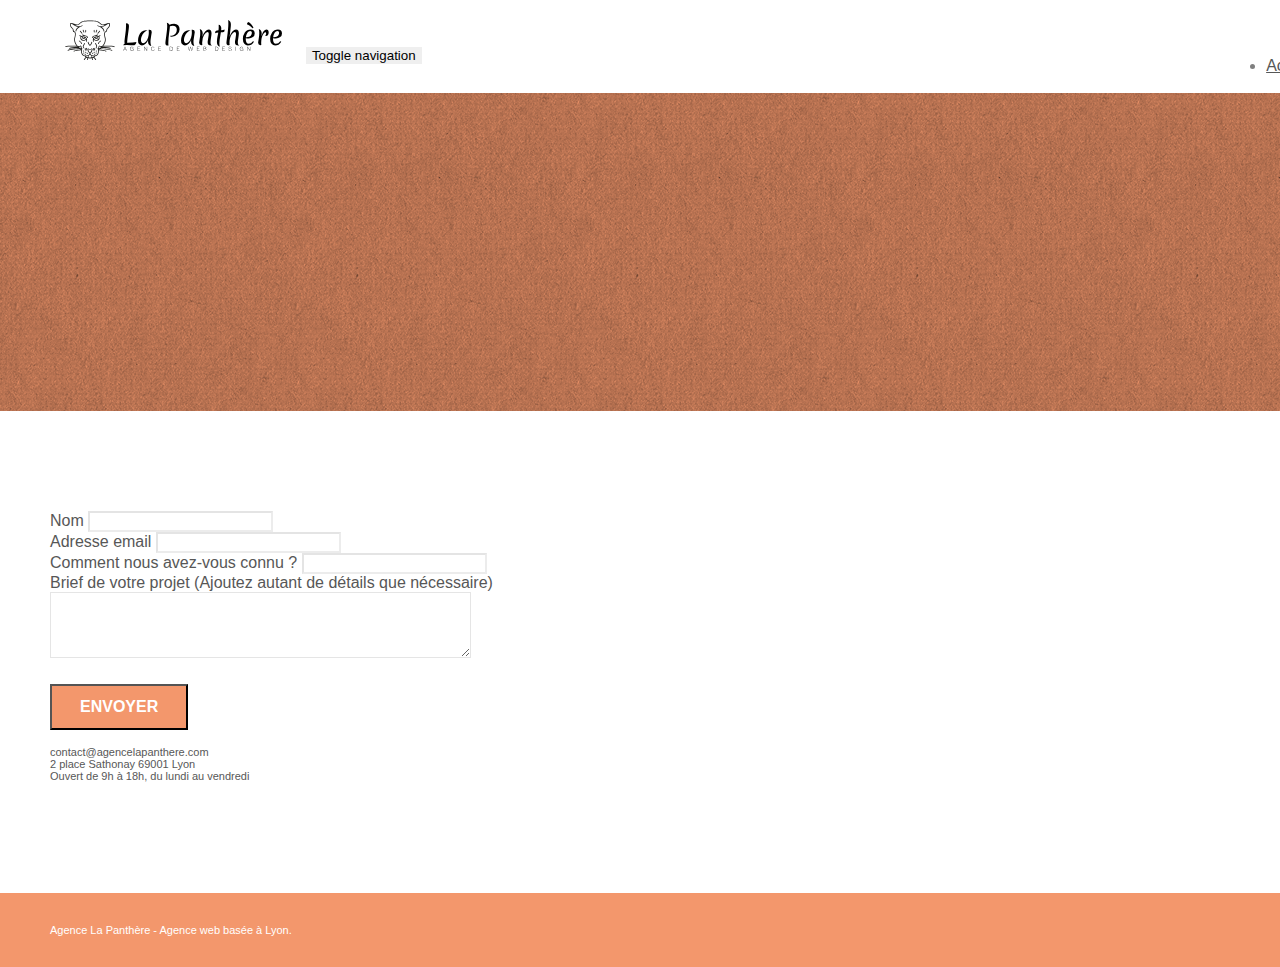
==== page2.html @ 1181e5b2 "gh" ====
<!doctype html>
<html lang="Default">
<head>
    <meta charset="utf-8">
    <meta name="keywords" content="">
    <meta name="description" content="">
    <meta name="viewport" content="width=device-width, initial-scale=1.0, viewport-fit=cover">
    <link rel="shortcut icon" type="image/png" href="favicon.jpg">
    
	<link rel="stylesheet" type="text/css" href="./css/bootstrap.min.css">
	<link rel="stylesheet" type="text/css" href="style.css">
	<link rel="stylesheet" type="text/css" href="./css/font-awesome.min.css">
	<link rel="stylesheet" type="text/css" href="./css/et-line.min.css">
	
    
	<script src="./js/jquery-2.1.0.min.js"></script>
	<script src="./js/bootstrap.min.js"></script>
	<script src="./js/blocs.min.js"></script>
	<script src="./js/jqBootstrapValidation.js"></script>
	<script src="./js/formHandler.js"></script>
    <title>page2</title>

    
<!-- Analytics -->
 
<!-- Analytics END -->
    
</head>
<body>
<!-- Principal conteneur -->
<div class="page-container">
    
<!-- bloc-0 -->
<div class="bloc bgc-white l-bloc " id="bloc-0">
	<div class="container bloc-sm">
		<nav class="navbar row">
			<div class="navbar-header">
				<a class="navbar-brand" href="index.html"><img src="img/agence-la-panthere-monochrome.svg" alt="atlanta web design logo" height="40" /></a>
				<button id="nav-toggle" type="button" class="ui-navbar-toggle navbar-toggle" data-toggle="collapse" data-target=".navbar-1">
					<span class="sr-only">Toggle navigation</span><span class="icon-bar"></span><span class="icon-bar"></span><span class="icon-bar"></span>
				</button>
			</div>
			<div class="collapse navbar-collapse navbar-1 special-dropdown-nav">
				<ul class="site-navigation nav navbar-nav">
					<li>
						<a href="index.html">Accueil</a>
					</li>
					<li>
					</li>
					<li>
						<a href="page2.html">page2 &gt;</a>
					</li>
				</ul>
			</div>
		</nav>
	</div>
</div>
<!-- bloc-0 END -->

<!-- bloc-6 -->
<div class="bloc bg-dots-bg bg-repeat bgc-atomic-tangerine d-bloc bloc-bg-texture texture-paper" id="bloc-6">
	<div class="container bloc-lg">
		<div class="row">
			<div class="col-sm-12">
				<h1 class="text-center hero-bloc-text tc-white">
					Parlons web design !
				</h1>
				<p class="text-center mg-lg tc-white tight-width-whitespace">
					Nous sommes ravis que vous souhaitiez collaborer avec notre agence.<br>
					Parlez-nous de votre projet en complétant le formulaire ci-dessous.
				</p>
			</div>
		</div>
	</div>
</div>
<!-- bloc-6 END -->

<!-- bloc-7 -->
<div class="bloc bgc-white l-bloc" id="bloc-7">
	<div class="container bloc-lg">
		<div class="row">
			<div class="col-sm-6">
				<form id="form_1" novalidate success-msg="Your message has been sent." fail-msg="Sorry it seems that our mail server is not responding, Sorry for the inconvenience!">
					<div class="form-group">
						<label>
							Nom
						</label>
						<input id="name" class="form-control" required />
					</div>
					<div class="form-group">
						<label>
							Adresse email
						</label>
						<input id="email" class="form-control" type="email" required />
					</div>
					<div class="form-group">
						<label>
							Comment nous avez-vous connu ?
						</label>
						<input class="form-control" type="email" required id="input_504" />
					</div>
					<div class="form-group">
						<label>
							Brief de votre projet (Ajoutez autant de détails que nécessaire)<br>
						</label><textarea id="message" class="form-control" rows="4" cols="50" required></textarea>
					</div> 
					<button class="bloc-button btn btn-lg btn-block cta-hero btn-atomic-tangerine" type="submit">
						Envoyer
					</button>
				</form>
			</div>
			<div class="col-sm-6">
				<p>
					contact@agencelapanthere.com<br>2 place Sathonay 69001 Lyon<br>Ouvert de 9h à 18h, du lundi au vendredi<br>
				</p>
			</div>
		</div>
	</div>
</div>
<!-- bloc-7 END -->

<!-- ScrollToTop Button -->
<a class="bloc-button btn btn-d scrollToTop" onclick="scrollToTarget('1')"><span class="fa fa-chevron-up"></span></a>
<!-- ScrollToTop Button END-->


<!-- Footer - bloc-8 -->
<div class="bloc bgc-atomic-tangerine d-bloc" id="bloc-8">
	<div class="container bloc-sm">
		<div class="row">
			<div class="col-sm-12">
				<p class="text-center white">
					Agence La Panthère - Agence web basée à Lyon.<br>
				</p>
				<div class="row row-no-gutters social">
					<div class="col-sm-3">
						<div class="text-center">
							<a class="social" href="index.html"><span class="fa fa-twitter icon-md"></span></a>
						</div>
					</div>
					<div class="col-sm-3">
						<div class="text-center">
							<a class="social" href="index.html"><span class="fa fa-facebook icon-md"></span></a>
						</div>
					</div>
					<div class="col-sm-3">
						<div class="text-center">
							<a class="social" href="index.html"><span class="fa fa-dribbble icon-md"></span></a>
						</div>
					</div>
					<div class="col-sm-3">
						<div class="text-center">
							<a class="social" href="index.html"><span class="fa fa-instagram icon-md"></span></a>
						</div>
					</div>
				</div>
			</div>
		</div>
	</div>
</div>
<!-- Footer - bloc-8 END -->

</div>
<!-- Principal conteneur END -->
    

</body>
</html>
---- style.css ----
body {
    margin: 0;
    padding: 0;
    background: #FFF;
    overflow-x: hidden;
    -webkit-font-smoothing: antialiased;
    -moz-osx-font-smoothing: grayscale;
}

a,
button {
    transition: all .3s ease-in-out;
    outline: none!important;
}

a:hover {
    text-decoration: none;
    cursor: pointer;
}

#page-loading-blocs-notifaction {
    position: fixed;
    top: 0;
    bottom: 0;
    width: 100%;
    z-index: 100000;
    background: #FFFFFF url("img/pageload-spinner.gif") no-repeat center center;
}

.bloc {
    width: 100%;
    clear: both;
    background: 50% 50% no-repeat;
    padding: 0 50px;
    -webkit-background-size: cover;
    -moz-background-size: cover;
    -o-background-size: cover;
    background-size: cover;
    position: relative;
}

.bloc .container {
    padding-left: 0;
    padding-right: 0;
}

.bloc-lg {
    padding: 100px 50px;
}

.bloc-md {
    padding: 50px;
}

.bloc-sm {
    padding: 20px 50px;
}

.bg-center,
.bg-l-edge,
.bg-r-edge,
.bg-t-edge,
.bg-b-edge,
.bg-tl-edge,
.bg-bl-edge,
.bg-tr-edge,
.bg-br-edge,
.bg-repeat {
    -webkit-background-size: auto!important;
    -moz-background-size: auto!important;
    -o-background-size: auto!important;
    background-size: auto!important;
}

.bg-repeat {
    background: repeat;
}

.bg-t-edge {
    background: top no-repeat;
}

.bloc-bg-texture::before {
    content: "";
    background-size: 2px 2px;
    position: absolute;
    top: 0;
    bottom: 0;
    left: 0;
    right: 0;
}

.texture-paper::before {
    background: url("img/texture-paper.png");
    background-size: 280px 280px;
}

.b-parallax {
    background-attachment: fixed;
}

.d-bloc {
    color: rgba(255, 255, 255, .7);
}

.d-bloc button:hover {
    color: rgba(255, 255, 255, .9);
}

.d-bloc .icon-round,
.d-bloc .icon-square,
.d-bloc .icon-rounded,
.d-bloc .icon-semi-rounded-a,
.d-bloc .icon-semi-rounded-b {
    border-color: rgba(255, 255, 255, .9);
}

.d-bloc .divider-h span {
    border-color: rgba(255, 255, 255, .2);
}

.d-bloc .a-btn,
.d-bloc .navbar a,
.d-bloc .navbar-brand,
.d-bloc a .icon-sm,
.d-bloc a .icon-md,
.d-bloc a .icon-lg,
.d-bloc a .icon-xl,
.d-bloc h1 a,
.d-bloc h2 a,
.d-bloc h3 a,
.d-bloc h4 a,
.d-bloc h5 a,
.d-bloc h6 a,
.d-bloc p a {
    color: rgba(255, 255, 255, .6);
}

.d-bloc .a-btn:hover,
.d-bloc .navbar a:hover,
.d-bloc .navbar-brand:hover,
.d-bloc a:hover .icon-sm,
.d-bloc a:hover .icon-md,
.d-bloc a:hover .icon-lg,
.d-bloc a:hover .icon-xl,
.d-bloc h1 a:hover,
.d-bloc h2 a:hover,
.d-bloc h3 a:hover,
.d-bloc h4 a:hover,
.d-bloc h5 a:hover,
.d-bloc h6 a:hover,
.d-bloc p a:hover {
    color: rgba(255, 255, 255, 1);
}

.d-bloc .navbar-toggle .icon-bar {
    background: rgba(255, 255, 255, 1);
}

.d-bloc .btn-wire,
.d-bloc .btn-wire:hover {
    color: rgba(255, 255, 255, 1);
    border-color: rgba(255, 255, 255, 1);
}

.d-bloc .panel {
    color: rgba(0, 0, 0, .5);
}

.d-bloc .panel button:hover {
    color: rgba(0, 0, 0, .7);
}

.d-bloc .panel icon {
    border-color: rgba(0, 0, 0, .7);
}

.d-bloc .panel .divider-h span {
    border-color: rgba(0, 0, 0, .1);
}

.d-bloc .panel .a-btn {
    color: rgba(0, 0, 0, .6);
}

.d-bloc .panel .a-btn:hover {
    color: rgba(0, 0, 0, 1);
}

.d-bloc .panel .btn-wire,
.d-bloc .panel .btn-wire:hover {
    color: rgba(0, 0, 0, .7);
    border-color: rgba(0, 0, 0, .3);
}

.d-bloc .panel,
.l-bloc {
    color: rgba(0, 0, 0, .5);
}

.d-bloc .panel button:hover,
.l-bloc button:hover {
    color: rgba(0, 0, 0, .7);
}

.l-bloc .icon-round,
.l-bloc .icon-square,
.l-bloc .icon-rounded,
.l-bloc .icon-semi-rounded-a,
.l-bloc .icon-semi-rounded-b {
    border-color: rgba(0, 0, 0, .7);
}

.d-bloc .panel .divider-h span,
.l-bloc .divider-h span {
    border-color: rgba(0, 0, 0, .1);
}

.d-bloc .panel .a-btn,
.l-bloc .a-btn,
.l-bloc .navbar a,
.l-bloc .navbar-brand,
.l-bloc a .icon-sm,
.l-bloc a .icon-md,
.l-bloc a .icon-lg,
.l-bloc a .icon-xl,
.l-bloc h1 a,
.l-bloc h2 a,
.l-bloc h3 a,
.l-bloc h4 a,
.l-bloc h5 a,
.l-bloc h6 a,
.l-bloc p a {
    color: rgba(0, 0, 0, .6);
}

.d-bloc .panel .a-btn:hover,
.l-bloc .a-btn:hover,
.l-bloc .navbar a:hover,
.l-bloc .navbar-brand:hover,
.l-bloc a:hover .icon-sm,
.l-bloc a:hover .icon-md,
.l-bloc a:hover .icon-lg,
.l-bloc a:hover .icon-xl,
.l-bloc h1 a:hover,
.l-bloc h2 a:hover,
.l-bloc h3 a:hover,
.l-bloc h4 a:hover,
.l-bloc h5 a:hover,
.l-bloc h6 a:hover,
.l-bloc p a:hover {
    color: rgba(0, 0, 0, 1);
}

.l-bloc .navbar-toggle .icon-bar {
    color: rgba(0, 0, 0, .6);
}

.d-bloc .panel .btn-wire,
.d-bloc .panel .btn-wire:hover,
.l-bloc .btn-wire,
.l-bloc .btn-wire:hover {
    color: rgba(0, 0, 0, .7);
    border-color: rgba(0, 0, 0, .3);
}

.voffset {
    margin-top: 30px;
}

.voffset-lg {
    margin-top: 80px;
}

.row-no-gutters {
    margin-right: 0;
    margin-left: 0;
}

.row.row-no-gutters > [class^="col-"],
.row.row-no-gutters > [class*=" col-"] {
    padding-right: 0;
    padding-left: 0;
}

#bloc-1-hero h1 {
    font-size: 32px;
}

.navbar {
    margin-bottom: 0;
    z-index: 1;
}

.navbar-brand {
    height: auto;
    padding: 3px 15px;
    font-size: 25px;
    font-weight: normal;
    font-weight: 600;
    line-height: 44px;
}

.navbar-brand img {
    max-height: 200px;
    margin: 0 5px 0 0;
    display: inline;
}

.navbar-brand img[src$=svg] {
    min-width: 100px;
}

.nav-center .navbar-brand img {
    margin: 0;
}

.navbar .nav {
    padding-top: 2px;
    margin-right: -16px;
    float: right;
    z-index: 1;
}

.nav > li {
    float: left;
    margin-top: 4px;
    font-size: 16px;
}

.navbar-nav .open .dropdown-menu > li > a {
    text-align: inherit;
}

.nav > li a:hover,
.nav > li a:focus {
    background: transparent;
}

.navbar-toggle {
    margin: 10px 10px 0 0;
    border: 0px;
}

.navbar-toggle:hover {
    background: transparent!important;
}

.navbar-toggle .icon-bar {
    background-color: rgba(0, 0, 0, .5);
    width: 26px;
}

.nav-invert .navbar .nav {
    float: left;
}

.nav-invert .navbar-header,
.nav-invert .navbar-brand {
    float: right;
    position: relative;
    z-index: 2;
}

@media (min-width: 768px) {
    .site-navigation {
        position: absolute;
        top: 50%;
        right: 20px;
        transform: translate(0, -50%);
        -webkit-transform: translateY(-50%);
    }
    .nav > li .dropdown-menu a,
    .nav > li .dropdown-menu a:hover {
        color: #484848;
    }
    .nav-invert .site-navigation {
        left: 0;
        right: 0;
    }
    .nav-center {
        text-align: center;
    }
    .nav-center .navbar-header {
        width: 100%;
    }
    .nav-center .navbar-header,
    .nav-center .navbar-brand,
    .nav-center .nav > li {
        float: none;
        display: inline-block;
    }
    .nav-center .site-navigation {
        position: relative;
        width: 100%;
        right: 0;
        margin-right: 0px;
        margin-top: 20px;
    }
    .nav-center.mini-nav .navbar-toggle {
        float: none;
        margin: 10px auto 0;
    }
}

.nav > li > .dropdown a {
    background: none!important;
    display: block;
    padding: 14px 15px;
}

nav .caret {
    margin: 0 5px;
}

.dropdown-menu .dropdown-menu {
    top: -8px;
    left: 100%;
}

.dropdown-menu .dropmenu-flow-right {
    top: 100%;
    left: 0;
    margin-left: -1px;
    border-top-left-radius: 0;
    border-top-right-radius: 0;
}

.dropdown-menu .dropdown span {
    border: 4px solid black;
    border-top-color: transparent;
    border-right-color: transparent;
    border-bottom-color: transparent;
    margin: 6px -5px 0 0!important;
    float: right;
}

.mg-md {
    margin-top: 10px;
    margin-bottom: 20px;
}

.mg-lg {
    margin-top: 10px;
    margin-bottom: 40px;
}

.btn {
    margin: 0 5px 5px 0;
}

.btn.pull-right {
    margin: 0 0 5px 5px;
}

.btn-d,
.btn-d:hover,
.btn-d:focus {
    color: #FFF;
    background: rgba(0, 0, 0, .3);
}

button {
    outline: none!important;
}

.btn-rd {
    border-radius: 40px;
}

.btn-clean {
    border: 1px solid rgba(0, 0, 0, .08);
    border-bottom-color: rgba(0, 0, 0, .1);
    text-shadow: 0 1px 0 rgba(0, 0, 1, .1);
    box-shadow: 0 1px 3px rgba(0, 0, 1, .25), inset 0 1px 0 0 rgba(255, 255, 255, .15);
}

.icon-md {
    font-size: 30px!important;
}

.icon-lg {
    font-size: 60px!important;
}

.sm-shadow {
    text-shadow: 0 1px 2px rgba(0, 0, 0, .3);
}

.panel-sq,
.panel-sq .panel-heading,
.panel-sq .panel-footer {
    border-radius: 0;
}

.panel-rd {
    border-radius: 30px;
}

.panel-rd .panel-heading {
    border-radius: 29px 29px 0 0;
}

.panel-rd .panel-footer {
    border-radius: 0 0 29px 29px;
}

.form-control {
    border-color: rgba(0, 0, 0, .1);
    box-shadow: none;
}

.scrollToTop {
    width: 40px;
    height: 40px;
    position: fixed;
    bottom: 20px;
    right: 20px;
    opacity: 0;
    z-index: 500;
    transition: all .3s ease-in-out;
}

.scrollToTop span {
    margin-top: 6px;
}

.showScrollTop {
    font-size: 14px;
    opacity: 1;
}

a[data-lightbox] {
    position: relative;
    display: block;
    text-align: center;
}

a[data-lightbox]:hover::before {
    content: "+";
    font-family: "HelveticaNeue-Light", "Helvetica Neue Light", "Helvetica Neue", Helvetica, Arial;
    font-size: 32px;
    width: 50px;
    height: 50px;
    margin-left: -25px;
    border-radius: 50%;
    background: rgba(0, 0, 0, .6);
    color: #FFF;
    font-weight: 100;
    z-index: 1;
    position: absolute;
    top: 50%;
    transform: translateY(-50%);
    -webkit-transform: translateY(-50%);
}

a[data-lightbox]:hover img {
    opacity: 0.6;
    -webkit-animation-fill-mode: none;
    animation-fill-mode: none;
}

#lightbox-modal {
    display: flex;
    align-items: center;
}

#lightbox-modal .modal-dialog {
    width: 90%;
    max-width: 900px;
    margin: 0 auto 0;
}

#lightbox-modal .modal-dialog img {
    max-height: 90vh;
    margin: 0 auto;
}

.lightbox-caption {
    padding: 20px;
    color: #FFF;
    background: rgba(0, 0, 0, .5);
    position: absolute;
    left: 15px;
    right: 15px;
    bottom: 5px;
}

.close-lightbox {
    color: #FFF;
    font-size: 30px;
    position: absolute;
    top: 20px;
    right: 20px;
    z-index: 20;
    background: rgba(0, 0, 0, .5);
    border: none;
    line-height: 30px;
    padding: 0 9px 5px;
    opacity: 0.3;
}

.close-lightbox:hover,
.next-lightbox:hover,
.prev-lightbox:hover {
    opacity: 1.0;
    color: #FFF;
}

.next-lightbox,
.prev-lightbox {
    font-size: 20px;
    color: rgba(255, 255, 255, .9);
    background: rgba(0, 0, 0, .5);
    transition: all .2s ease-in-out;
    position: absolute;
    top: 45%;
    z-index: 1;
    opacity: 0.4;
}

.next-lightbox {
    padding: 6px 8px 1px 13px;
    right: 25px;
}

.prev-lightbox {
    padding: 6px 13px 1px 10px;
    left: 25px;
}

.snapshot-lb .modal-body {
    padding-bottom: 45px;
}

.snapshot-lb .lightbox-caption {
    padding: 0;
    color: rgba(0, 0, 0, .5);
    background: none;
}

h1,
h2,
h3,
h4,
h5,
h6,
p,
label,
.btn,
a {
    font-family: "helvetica";
    font-weight: 400;
    color: #575757!important;
}

.container {
    max-width: 1000px;
}

.hero-bloc-text {
    font-size: 38px;
}

.hero-bloc-text-sub {
    font-size: 36px;
}

.statement-bloc-text {
    line-height: 26px;
    font-style: italic;
    font-size: 20px;
    text-align: center;
    font-weight: lighter;
    max-width: 520px;
    margin: auto auto auto auto;
}

p {
    font-size: 11px;
}

.tight-width-whitespace {
    max-width: 600px;
    margin: auto auto auto auto;
}

.h1 {
    font-size: 20px;
    font-family: "Open Sans";
}

.cta-hero {
    margin-top: 22px;
    color: #FFFFFF!important;
    text-transform: uppercase;
    padding: 12px 28px 12px 28px;
    font-size: 16px;
    font-weight: 700;
}

.social {
    max-width: 400px;
    margin: auto auto auto auto;
}

h2 {
    font-size: 22px;
    line-height: 1.4em;
}

h3 {
    font-size: 15px;
    text-transform: uppercase;
    font-weight: 700;
    color: #333333!important;
}

.med-width-whitespace {
    max-width: 800px;
    margin: auto auto auto auto;
    box-shadow: 0px 0px 0px #000000;
}

h1 {
    color: #333333!important;
}

h4 {
    color: #333333!important;
}

.icons {
    margin-bottom: 14px;
    margin-top: 24px;
}

.white {
    color: #FFFFFF!important;
}

.portfolio-thumb {
    margin-bottom: 24px;
}

.portfolio-row {
    margin-bottom: 44px;
    margin-top: 50px;
}

.avatar {
    box-shadow: 0px 4px 9px rgba(0, 0, 0, 0.3);
}

.black-background {
    background-color: rgba(165, 147, 99, 0.7);
    padding: 40px 40px 40px 40px;
}

.bold-link {
    font-weight: 900;
    text-decoration: underline!important;
}

.bgc-white {
    background-color: #FFFFFF;
}

.bgc-dark-slate-blue {
    background-color: #364577;
}

.bgc-atomic-tangerine {
    background-color: #F3976C;
}

.tc-white {
    color: #F3976C!important;
}

.btn-atomic-tangerine {
    background: #F3976C;
    color: #FFFFFF!important;
}

.btn-atomic-tangerine:hover {
    background: #c27956!important;
    color: #FFFFFF!important;
}

.ltc-white {
    color: #FFFFFF!important;
}

.ltc-white:hover {
    color: #cccccc!important;
}

.ltc-atomic-tangerine {
    color: #F3976C!important;
}

.ltc-atomic-tangerine:hover {
    color: #c27956!important;
}

.icon-dark-slate-blue {
    color: #364577!important;
    border-color: #364577!important;
}

.bg-dots-bg {
    background-image: url("img/dots-bg.png");
}

.bg-lines-h2-bg {
    background-image: url("img/lines-h2-bg.png");
}

.bg-banniere {
    background-image: url("img/agence-la-panthere.jpg");
}

.bg-presentation {
    background-image: url("img/image-de-presentation.bmp");
}

@media (max-width: 1024px) {
    .bloc {
        padding-left: 20px;
        padding-right: 20px;
    }
    .bloc.full-width-bloc,
    .bloc-tile-2.full-width-bloc .container,
    .bloc-tile-3.full-width-bloc .container,
    .bloc-tile-4.full-width-bloc .container {
        padding-left: 0;
        padding-right: 0;
    }
}

@media (max-width: 992px) and (min-width: 768px) {
    .navbar .nav {
        max-width: 80%
    }
    .nav-center.navbar .nav {
        max-width: 100%
    }
}

@media only screen and (min-device-width: 768px) and (max-device-width: 1024px) and (orientation: landscape) {
    .b-parallax {
        background-attachment: scroll;
    }
}

@media only screen and (min-device-width: 1024px) and (max-device-width: 1366px) and (-webkit-min-device-pixel-ratio: 1.5) {
    .b-parallax {
        background-attachment: scroll;
    }
}

@media (max-width: 991px) {
    .container {
        width: 100%;
    }
    .b-parallax {
        background-attachment: scroll;
    }
    .page-container,
    #hero-bloc {
        overflow-x: hidden;
        position: relative;
    }
    .bloc {
        padding-left: constant(safe-area-inset-left);
        padding-right: constant(safe-area-inset-right);
    }
    .bloc-group,
    .bloc-group .bloc {
        display: block;
        width: 100%;
    }
    .bloc-fill-screen .fill-bloc-top-edge,
    .bloc-fill-screen .fill-bloc-bottom-edge {
        padding: 0 20px;
        padding-left: constant(safe-area-inset-left);
        padding-right: constant(safe-area-inset-right);
    }
}

@media (max-width: 767px) {
    .page-container {
        overflow-x: hidden;
        position: relative;
    }
    h1,
    h2,
    h3,
    h4,
    h5,
    h6,
    p,
    #disqus_thread {
        padding-left: 10px!important;
        padding-right: 10px!important;
    }
    .b-parallax {
        background-attachment: scroll;
    }
    .navbar .nav {
        padding-top: 0;
        border-top: 1px solid rgba(0, 0, 0, .2);
        float: none!important;
    }
    .navbar.row {
        margin-left: 0;
        margin-right: 0;
    }
    .site-navigation {
        position: inherit;
        transform: none;
        -webkit-transform: none;
        -ms-transform: none;
    }
    .nav > li {
        margin-top: 0;
        border-bottom: 1px solid rgba(0, 0, 0, .1);
        background: rgba(0, 0, 0, .05);
        text-align: left;
        padding-left: 15px;
        width: 100%;
    }
    .nav > li:hover {
        background: rgba(0, 0, 0, .08);
    }
    .dropdown .dropdown a .caret {
        float: none;
        margin: 5px 0 0 10px!important;
        border: 4px solid black;
        border-bottom-color: transparent;
        border-right-color: transparent;
        border-left-color: transparent;
    }
    #hero-bloc .navbar .nav {
        background: rgba(0, 0, 0, .8);
    }
    #hero-bloc .navbar .nav a {
        color: rgba(255, 255, 255, .6);
    }
    .hero {
        padding: 50px 0;
    }
    .hero-nav {
        left: -1px;
        right: -1px;
    }
    .navbar-collapse {
        padding: 0;
        overflow-x: hidden;
        -webkit-box-shadow: none;
        box-shadow: none;
    }
    .navbar-brand img {
        max-height: 40px;
        width: auto;
    }
    .nav-invert .navbar-header {
        float: none;
        width: 100%;
    }
    .nav-invert .navbar-toggle {
        float: left;
        margin-left: 10px;
    }
    .bloc {
        padding-left: 0;
        padding-right: 0;
    }
    .bloc-xxl,
    .bloc-xl,
    .bloc-lg {
        padding: 40px 0;
    }
    .bloc-sm,
    .bloc-md {
        padding-left: 0;
        padding-right: 0;
    }
    .bloc-tile-2 .container,
    .bloc-tile-3 .container,
    .bloc-tile-4 .container,
    .bloc-fill-screen .fill-bloc-top-edge,
    .bloc-fill-screen .fill-bloc-bottom-edge {
        padding-left: 0;
        padding-right: 0;
    }
    .a-block {
        padding: 0 10px;
    }
    .btn-dwn {
        display: none;
    }
    .voffset {
        margin-top: 5px;
    }
    .voffset-md {
        margin-top: 20px;
    }
    .voffset-lg {
        margin-top: 30px;
    }
    form {
        padding: 5px;
    }
    .close-lightbox {
        display: inline-block;
    }
    .blocsapp-device-iphone5 {
        background-size: 216px 425px;
        padding-top: 60px;
        width: 216px;
        height: 425px;
    }
    .blocsapp-device-iphone5 img {
        width: 180px;
        height: 320px;
    }
}

@media (max-width: 400px) {
    .bloc {
        padding-left: 0;
        padding-right: 0;
    }
}

@media (max-width: 767px) {
    .bloc-mob-center-text {
        text-align: center;
    }
}
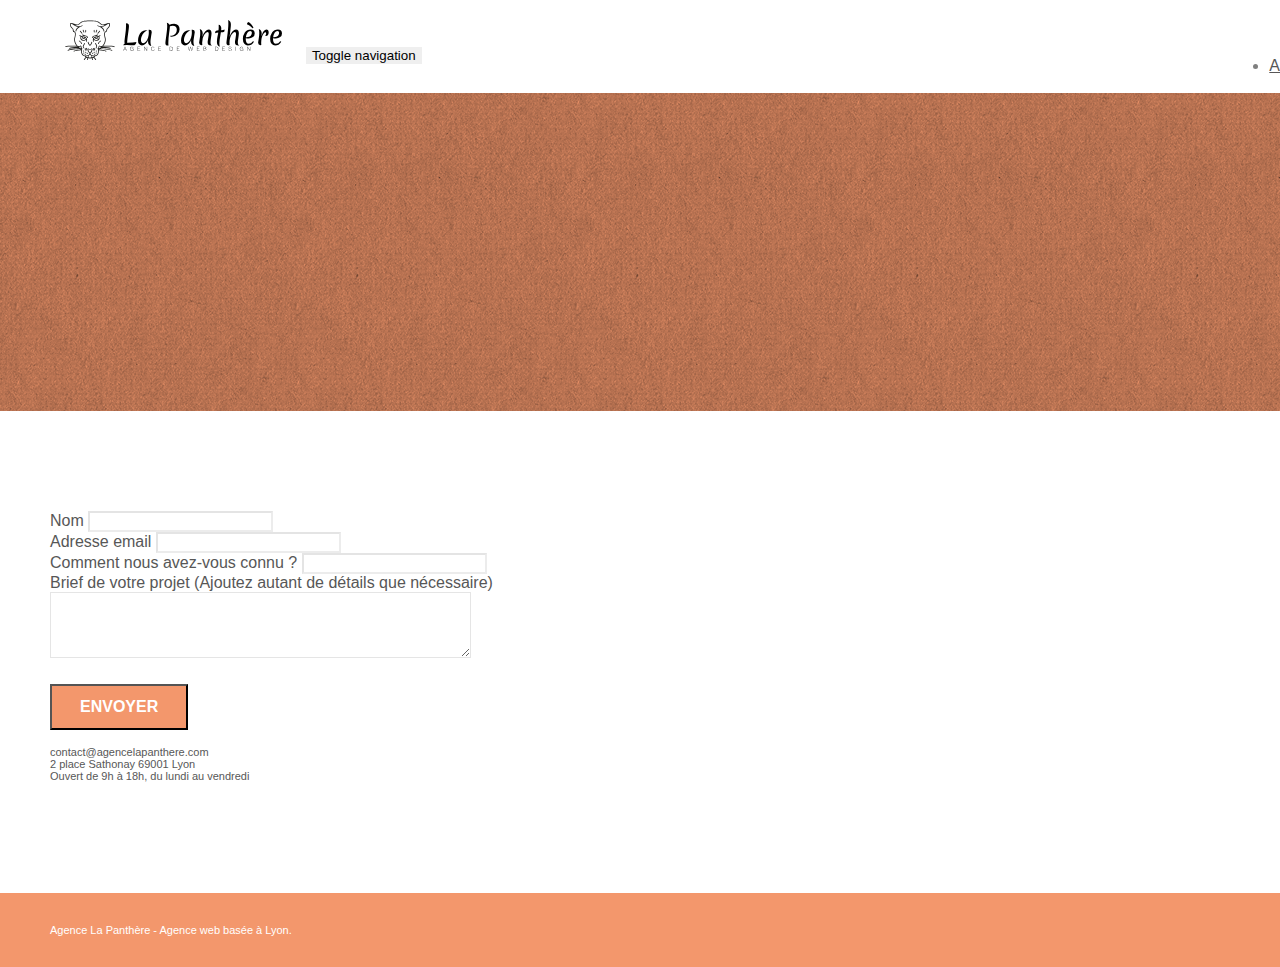
==== commit 7bafee4e: "contact" ====
--- a/page2.html
+++ b/page2.html
@@ -1,168 +1,180 @@
 <!doctype html>
 <html lang="Default">
+
 <head>
-    <meta charset="utf-8">
-    <meta name="keywords" content="">
-    <meta name="description" content="">
-    <meta name="viewport" content="width=device-width, initial-scale=1.0, viewport-fit=cover">
-    <link rel="shortcut icon" type="image/png" href="favicon.jpg">
-    
+	<meta charset="utf-8">
+	<meta name="keywords" content="">
+	<meta name="description" content="">
+	<meta name="viewport" content="width=device-width, initial-scale=1.0, viewport-fit=cover">
+	<link rel="shortcut icon" type="image/png" href="favicon.jpg">
+
 	<link rel="stylesheet" type="text/css" href="./css/bootstrap.min.css">
 	<link rel="stylesheet" type="text/css" href="style.css">
 	<link rel="stylesheet" type="text/css" href="./css/font-awesome.min.css">
 	<link rel="stylesheet" type="text/css" href="./css/et-line.min.css">
-	
-    
+
+
 	<script src="./js/jquery-2.1.0.min.js"></script>
 	<script src="./js/bootstrap.min.js"></script>
 	<script src="./js/blocs.min.js"></script>
 	<script src="./js/jqBootstrapValidation.js"></script>
 	<script src="./js/formHandler.js"></script>
-    <title>page2</title>
+	<title>page2</title>
 
-    
-<!-- Analytics -->
- 
-<!-- Analytics END -->
-    
+
+	<!-- Analytics -->
+
+	<!-- Analytics END -->
+
 </head>
+
 <body>
-<!-- Principal conteneur -->
-<div class="page-container">
-    
-<!-- bloc-0 -->
-<div class="bloc bgc-white l-bloc " id="bloc-0">
-	<div class="container bloc-sm">
-		<nav class="navbar row">
-			<div class="navbar-header">
-				<a class="navbar-brand" href="index.html"><img src="img/agence-la-panthere-monochrome.svg" alt="atlanta web design logo" height="40" /></a>
-				<button id="nav-toggle" type="button" class="ui-navbar-toggle navbar-toggle" data-toggle="collapse" data-target=".navbar-1">
-					<span class="sr-only">Toggle navigation</span><span class="icon-bar"></span><span class="icon-bar"></span><span class="icon-bar"></span>
-				</button>
-			</div>
-			<div class="collapse navbar-collapse navbar-1 special-dropdown-nav">
-				<ul class="site-navigation nav navbar-nav">
-					<li>
-						<a href="index.html">Accueil</a>
-					</li>
-					<li>
-					</li>
-					<li>
-						<a href="page2.html">page2 &gt;</a>
-					</li>
-				</ul>
-			</div>
-		</nav>
-	</div>
-</div>
-<!-- bloc-0 END -->
+	<!-- Principal conteneur -->
+	<div class="page-container">
 
-<!-- bloc-6 -->
-<div class="bloc bg-dots-bg bg-repeat bgc-atomic-tangerine d-bloc bloc-bg-texture texture-paper" id="bloc-6">
-	<div class="container bloc-lg">
-		<div class="row">
-			<div class="col-sm-12">
-				<h1 class="text-center hero-bloc-text tc-white">
-					Parlons web design !
-				</h1>
-				<p class="text-center mg-lg tc-white tight-width-whitespace">
-					Nous sommes ravis que vous souhaitiez collaborer avec notre agence.<br>
-					Parlez-nous de votre projet en complétant le formulaire ci-dessous.
-				</p>
+		<!-- bloc-0 -->
+		<div class="bloc bgc-white l-bloc " id="bloc-0">
+			<div class="container bloc-sm">
+				<nav class="navbar row">
+					<div class="navbar-header">
+						<a class="navbar-brand" href="index.html"><img src="img/agence-la-panthere-monochrome.svg"
+								alt="atlanta web design logo" height="40" /></a>
+						<button id="nav-toggle" type="button" class="ui-navbar-toggle navbar-toggle"
+							data-toggle="collapse" data-target=".navbar-1">
+							<span class="sr-only">Toggle navigation</span><span class="icon-bar"></span><span
+								class="icon-bar"></span><span class="icon-bar"></span>
+						</button>
+					</div>
+					<div class="collapse navbar-collapse navbar-1 special-dropdown-nav">
+						<ul class="site-navigation nav navbar-nav">
+							<li>
+								<a href="index.html">Accueil</a>
+							</li>
+							<li>
+							</li>
+							<li>
+								<a href="page2.html">Contact</a>
+							</li>
+						</ul>
+					</div>
+				</nav>
 			</div>
 		</div>
-	</div>
-</div>
-<!-- bloc-6 END -->
+		<!-- bloc-0 END -->
 
-<!-- bloc-7 -->
-<div class="bloc bgc-white l-bloc" id="bloc-7">
-	<div class="container bloc-lg">
-		<div class="row">
-			<div class="col-sm-6">
-				<form id="form_1" novalidate success-msg="Your message has been sent." fail-msg="Sorry it seems that our mail server is not responding, Sorry for the inconvenience!">
-					<div class="form-group">
-						<label>
-							Nom
-						</label>
-						<input id="name" class="form-control" required />
+		<!-- bloc-6 -->
+		<div class="bloc bg-dots-bg bg-repeat bgc-atomic-tangerine d-bloc bloc-bg-texture texture-paper" id="bloc-6">
+			<div class="container bloc-lg">
+				<div class="row">
+					<div class="col-sm-12">
+						<h1 class="text-center hero-bloc-text tc-white">
+							Parlons web design !
+						</h1>
+						<p class="text-center mg-lg tc-white tight-width-whitespace">
+							Nous sommes ravis que vous souhaitiez collaborer avec notre agence.<br>
+							Parlez-nous de votre projet en complétant le formulaire ci-dessous.
+						</p>
 					</div>
-					<div class="form-group">
-						<label>
-							Adresse email
-						</label>
-						<input id="email" class="form-control" type="email" required />
-					</div>
-					<div class="form-group">
-						<label>
-							Comment nous avez-vous connu ?
-						</label>
-						<input class="form-control" type="email" required id="input_504" />
-					</div>
-					<div class="form-group">
-						<label>
-							Brief de votre projet (Ajoutez autant de détails que nécessaire)<br>
-						</label><textarea id="message" class="form-control" rows="4" cols="50" required></textarea>
-					</div> 
-					<button class="bloc-button btn btn-lg btn-block cta-hero btn-atomic-tangerine" type="submit">
-						Envoyer
-					</button>
-				</form>
-			</div>
-			<div class="col-sm-6">
-				<p>
-					contact@agencelapanthere.com<br>2 place Sathonay 69001 Lyon<br>Ouvert de 9h à 18h, du lundi au vendredi<br>
-				</p>
+				</div>
 			</div>
 		</div>
-	</div>
-</div>
-<!-- bloc-7 END -->
+		<!-- bloc-6 END -->
 
-<!-- ScrollToTop Button -->
-<a class="bloc-button btn btn-d scrollToTop" onclick="scrollToTarget('1')"><span class="fa fa-chevron-up"></span></a>
-<!-- ScrollToTop Button END-->
+		<!-- bloc-7 -->
+		<div class="bloc bgc-white l-bloc" id="bloc-7">
+			<div class="container bloc-lg">
+				<div class="row">
+					<div class="col-sm-6">
+						<form id="form_1" novalidate success-msg="Your message has been sent."
+							fail-msg="Sorry it seems that our mail server is not responding, Sorry for the inconvenience!">
+							<div class="form-group">
+								<label>
+									Nom
+								</label>
+								<input id="name" class="form-control" required />
+							</div>
+							<div class="form-group">
+								<label>
+									Adresse email
+								</label>
+								<input id="email" class="form-control" type="email" required />
+							</div>
+							<div class="form-group">
+								<label>
+									Comment nous avez-vous connu ?
+								</label>
+								<input class="form-control" type="email" required id="input_504" />
+							</div>
+							<div class="form-group">
+								<label>
+									Brief de votre projet (Ajoutez autant de détails que nécessaire)<br>
+								</label><textarea id="message" class="form-control" rows="4" cols="50"
+									required></textarea>
+							</div>
+							<button class="bloc-button btn btn-lg btn-block cta-hero btn-atomic-tangerine"
+								type="submit">
+								Envoyer
+							</button>
+						</form>
+					</div>
+					<div class="col-sm-6">
+						<p>
+							contact@agencelapanthere.com<br>2 place Sathonay 69001 Lyon<br>Ouvert de 9h à 18h, du lundi
+							au vendredi<br>
+						</p>
+					</div>
+				</div>
+			</div>
+		</div>
+		<!-- bloc-7 END -->
+
+		<!-- ScrollToTop Button -->
+		<a class="bloc-button btn btn-d scrollToTop" onclick="scrollToTarget('1')"><span
+				class="fa fa-chevron-up"></span></a>
+		<!-- ScrollToTop Button END-->
 
 
-<!-- Footer - bloc-8 -->
-<div class="bloc bgc-atomic-tangerine d-bloc" id="bloc-8">
-	<div class="container bloc-sm">
-		<div class="row">
-			<div class="col-sm-12">
-				<p class="text-center white">
-					Agence La Panthère - Agence web basée à Lyon.<br>
-				</p>
-				<div class="row row-no-gutters social">
-					<div class="col-sm-3">
-						<div class="text-center">
-							<a class="social" href="index.html"><span class="fa fa-twitter icon-md"></span></a>
-						</div>
-					</div>
-					<div class="col-sm-3">
-						<div class="text-center">
-							<a class="social" href="index.html"><span class="fa fa-facebook icon-md"></span></a>
-						</div>
-					</div>
-					<div class="col-sm-3">
-						<div class="text-center">
-							<a class="social" href="index.html"><span class="fa fa-dribbble icon-md"></span></a>
-						</div>
-					</div>
-					<div class="col-sm-3">
-						<div class="text-center">
-							<a class="social" href="index.html"><span class="fa fa-instagram icon-md"></span></a>
+		<!-- Footer - bloc-8 -->
+		<div class="bloc bgc-atomic-tangerine d-bloc" id="bloc-8">
+			<div class="container bloc-sm">
+				<div class="row">
+					<div class="col-sm-12">
+						<p class="text-center white">
+							Agence La Panthère - Agence web basée à Lyon.<br>
+						</p>
+						<div class="row row-no-gutters social">
+							<div class="col-sm-3">
+								<div class="text-center">
+									<a class="social" href="index.html"><span class="fa fa-twitter icon-md"></span></a>
+								</div>
+							</div>
+							<div class="col-sm-3">
+								<div class="text-center">
+									<a class="social" href="index.html"><span class="fa fa-facebook icon-md"></span></a>
+								</div>
+							</div>
+							<div class="col-sm-3">
+								<div class="text-center">
+									<a class="social" href="index.html"><span class="fa fa-dribbble icon-md"></span></a>
+								</div>
+							</div>
+							<div class="col-sm-3">
+								<div class="text-center">
+									<a class="social" href="index.html"><span
+											class="fa fa-instagram icon-md"></span></a>
+								</div>
+							</div>
 						</div>
 					</div>
 				</div>
 			</div>
 		</div>
+		<!-- Footer - bloc-8 END -->
+
 	</div>
-</div>
-<!-- Footer - bloc-8 END -->
+	<!-- Principal conteneur END -->
 
-</div>
-<!-- Principal conteneur END -->
-    
 
 </body>
-</html>
+
+</html>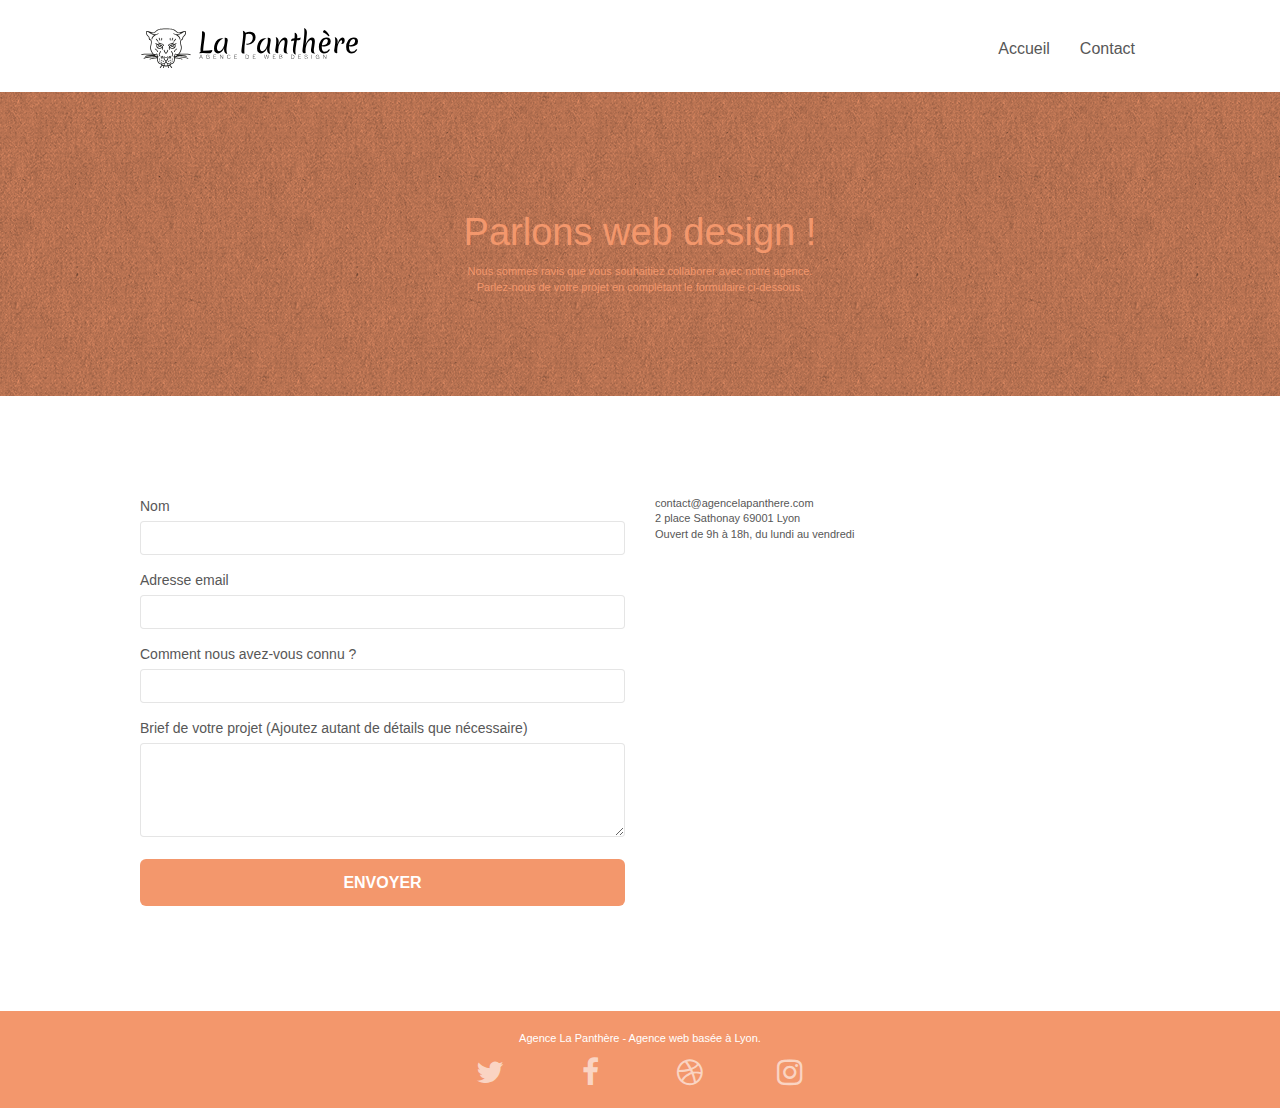
==== commit 9f2cb587: "alt image" ====
--- a/page2.html
+++ b/page2.html
@@ -1,25 +1,28 @@
 <!doctype html>
-<html lang="Default">
+<html lang="en">
 
 <head>
 	<meta charset="utf-8">
-	<meta name="keywords" content="">
-	<meta name="description" content="">
+	<meta name="keywords"
+		content="entreprise webdesign Lyon, agence design lyon, agence design, agence webdesign, seo, site web, site internet ">
+	<meta name="description"
+		content="Une agence de webmarketing  à Lyon Panthère est spécialisée dans la promotion de contenus digitaux pour développer la visibilité d’une entreprise ou d’une institution. Elle propose ainsi diverses prestations en actionnant divers leviers sur différents supports : moteurs de recherche, réseaux sociaux, emailing, affiliation … en fonction de la stratégie de marketing digital de son client.">
 	<meta name="viewport" content="width=device-width, initial-scale=1.0, viewport-fit=cover">
 	<link rel="shortcut icon" type="image/png" href="favicon.jpg">
 
-	<link rel="stylesheet" type="text/css" href="./css/bootstrap.min.css">
+	<link rel="stylesheet" type="text/css" href="./css/bootstrap.css">
 	<link rel="stylesheet" type="text/css" href="style.css">
-	<link rel="stylesheet" type="text/css" href="./css/font-awesome.min.css">
-	<link rel="stylesheet" type="text/css" href="./css/et-line.min.css">
+	<link rel="stylesheet" type="text/css" href="./css/font-awesome.css">
+	<link rel="stylesheet" type="text/css" href="./css/et-line.css">
 
 
-	<script src="./js/jquery-2.1.0.min.js"></script>
-	<script src="./js/bootstrap.min.js"></script>
-	<script src="./js/blocs.min.js"></script>
-	<script src="./js/jqBootstrapValidation.js"></script>
-	<script src="./js/formHandler.js"></script>
-	<title>page2</title>
+	<script src="./js/jquery-2.1.0.js"></script>
+	<script src="./js/bootstrap.js"></script>
+	<script src="./js/blocs.js"></script>
+	<script src="./js/jquery.touchSwipe.js" defer></script>
+	<script src="./js/gmaps.js"></script>
+
+	<title>Contact</title>
 
 
 	<!-- Analytics -->
--- a/css/et-line.css
+++ b/css/et-line.css
@@ -0,0 +1,519 @@
+@font-face {
+    font-family: et-line;
+    src: url(../fonts/et-line.eot);
+    src: url(../fonts/et-line.eot?#iefix) format('embedded-opentype'), url(../fonts/et-line.woff) format('woff'), url(../fonts/et-line.ttf) format('truetype'), url(../fonts/et-line.svg#et-line) format('svg');
+    font-weight: 400;
+    font-style: normal
+}
+
+.et-icon-adjustments,
+.et-icon-alarmclock,
+.et-icon-anchor,
+.et-icon-aperture,
+.et-icon-attachment,
+.et-icon-bargraph,
+.et-icon-basket,
+.et-icon-beaker,
+.et-icon-bike,
+.et-icon-book-open,
+.et-icon-briefcase,
+.et-icon-browser,
+.et-icon-calendar,
+.et-icon-camera,
+.et-icon-caution,
+.et-icon-chat,
+.et-icon-circle-compass,
+.et-icon-clipboard,
+.et-icon-clock,
+.et-icon-cloud,
+.et-icon-compass,
+.et-icon-desktop,
+.et-icon-dial,
+.et-icon-document,
+.et-icon-documents,
+.et-icon-download,
+.et-icon-dribbble,
+.et-icon-edit,
+.et-icon-envelope,
+.et-icon-expand,
+.et-icon-facebook,
+.et-icon-flag,
+.et-icon-focus,
+.et-icon-gears,
+.et-icon-genius,
+.et-icon-gift,
+.et-icon-global,
+.et-icon-globe,
+.et-icon-googleplus,
+.et-icon-grid,
+.et-icon-happy,
+.et-icon-hazardous,
+.et-icon-heart,
+.et-icon-hotairballoon,
+.et-icon-hourglass,
+.et-icon-key,
+.et-icon-laptop,
+.et-icon-layers,
+.et-icon-lifesaver,
+.et-icon-lightbulb,
+.et-icon-linegraph,
+.et-icon-linkedin,
+.et-icon-lock,
+.et-icon-magnifying-glass,
+.et-icon-map,
+.et-icon-map-pin,
+.et-icon-megaphone,
+.et-icon-mic,
+.et-icon-mobile,
+.et-icon-newspaper,
+.et-icon-notebook,
+.et-icon-paintbrush,
+.et-icon-paperclip,
+.et-icon-pencil,
+.et-icon-phone,
+.et-icon-picture,
+.et-icon-pictures,
+.et-icon-piechart,
+.et-icon-presentation,
+.et-icon-pricetags,
+.et-icon-printer,
+.et-icon-profile-female,
+.et-icon-profile-male,
+.et-icon-puzzle,
+.et-icon-quote,
+.et-icon-recycle,
+.et-icon-refresh,
+.et-icon-ribbon,
+.et-icon-rss,
+.et-icon-sad,
+.et-icon-scissors,
+.et-icon-scope,
+.et-icon-search,
+.et-icon-shield,
+.et-icon-speedometer,
+.et-icon-strategy,
+.et-icon-streetsign,
+.et-icon-tablet,
+.et-icon-target,
+.et-icon-telescope,
+.et-icon-toolbox,
+.et-icon-tools,
+.et-icon-tools-2,
+.et-icon-trophy,
+.et-icon-tumblr,
+.et-icon-twitter,
+.et-icon-upload,
+.et-icon-video,
+.et-icon-wallet,
+.et-icon-wine {
+    font-family: et-line;
+    speak: none;
+    font-style: normal;
+    font-weight: 400;
+    font-variant: normal;
+    text-transform: none;
+    line-height: 1;
+    -webkit-font-smoothing: antialiased;
+    -moz-osx-font-smoothing: grayscale;
+    display: inline-block
+}
+
+.et-icon-mobile:before {
+    content: "\e000"
+}
+
+.et-icon-laptop:before {
+    content: "\e001"
+}
+
+.et-icon-desktop:before {
+    content: "\e002"
+}
+
+.et-icon-tablet:before {
+    content: "\e003"
+}
+
+.et-icon-phone:before {
+    content: "\e004"
+}
+
+.et-icon-document:before {
+    content: "\e005"
+}
+
+.et-icon-documents:before {
+    content: "\e006"
+}
+
+.et-icon-search:before {
+    content: "\e007"
+}
+
+.et-icon-clipboard:before {
+    content: "\e008"
+}
+
+.et-icon-newspaper:before {
+    content: "\e009"
+}
+
+.et-icon-notebook:before {
+    content: "\e00a"
+}
+
+.et-icon-book-open:before {
+    content: "\e00b"
+}
+
+.et-icon-browser:before {
+    content: "\e00c"
+}
+
+.et-icon-calendar:before {
+    content: "\e00d"
+}
+
+.et-icon-presentation:before {
+    content: "\e00e"
+}
+
+.et-icon-picture:before {
+    content: "\e00f"
+}
+
+.et-icon-pictures:before {
+    content: "\e010"
+}
+
+.et-icon-video:before {
+    content: "\e011"
+}
+
+.et-icon-camera:before {
+    content: "\e012"
+}
+
+.et-icon-printer:before {
+    content: "\e013"
+}
+
+.et-icon-toolbox:before {
+    content: "\e014"
+}
+
+.et-icon-briefcase:before {
+    content: "\e015"
+}
+
+.et-icon-wallet:before {
+    content: "\e016"
+}
+
+.et-icon-gift:before {
+    content: "\e017"
+}
+
+.et-icon-bargraph:before {
+    content: "\e018"
+}
+
+.et-icon-grid:before {
+    content: "\e019"
+}
+
+.et-icon-expand:before {
+    content: "\e01a"
+}
+
+.et-icon-focus:before {
+    content: "\e01b"
+}
+
+.et-icon-edit:before {
+    content: "\e01c"
+}
+
+.et-icon-adjustments:before {
+    content: "\e01d"
+}
+
+.et-icon-ribbon:before {
+    content: "\e01e"
+}
+
+.et-icon-hourglass:before {
+    content: "\e01f"
+}
+
+.et-icon-lock:before {
+    content: "\e020"
+}
+
+.et-icon-megaphone:before {
+    content: "\e021"
+}
+
+.et-icon-shield:before {
+    content: "\e022"
+}
+
+.et-icon-trophy:before {
+    content: "\e023"
+}
+
+.et-icon-flag:before {
+    content: "\e024"
+}
+
+.et-icon-map:before {
+    content: "\e025"
+}
+
+.et-icon-puzzle:before {
+    content: "\e026"
+}
+
+.et-icon-basket:before {
+    content: "\e027"
+}
+
+.et-icon-envelope:before {
+    content: "\e028"
+}
+
+.et-icon-streetsign:before {
+    content: "\e029"
+}
+
+.et-icon-telescope:before {
+    content: "\e02a"
+}
+
+.et-icon-gears:before {
+    content: "\e02b"
+}
+
+.et-icon-key:before {
+    content: "\e02c"
+}
+
+.et-icon-paperclip:before {
+    content: "\e02d"
+}
+
+.et-icon-attachment:before {
+    content: "\e02e"
+}
+
+.et-icon-pricetags:before {
+    content: "\e02f"
+}
+
+.et-icon-lightbulb:before {
+    content: "\e030"
+}
+
+.et-icon-layers:before {
+    content: "\e031"
+}
+
+.et-icon-pencil:before {
+    content: "\e032"
+}
+
+.et-icon-tools:before {
+    content: "\e033"
+}
+
+.et-icon-tools-2:before {
+    content: "\e034"
+}
+
+.et-icon-scissors:before {
+    content: "\e035"
+}
+
+.et-icon-paintbrush:before {
+    content: "\e036"
+}
+
+.et-icon-magnifying-glass:before {
+    content: "\e037"
+}
+
+.et-icon-circle-compass:before {
+    content: "\e038"
+}
+
+.et-icon-linegraph:before {
+    content: "\e039"
+}
+
+.et-icon-mic:before {
+    content: "\e03a"
+}
+
+.et-icon-strategy:before {
+    content: "\e03b"
+}
+
+.et-icon-beaker:before {
+    content: "\e03c"
+}
+
+.et-icon-caution:before {
+    content: "\e03d"
+}
+
+.et-icon-recycle:before {
+    content: "\e03e"
+}
+
+.et-icon-anchor:before {
+    content: "\e03f"
+}
+
+.et-icon-profile-male:before {
+    content: "\e040"
+}
+
+.et-icon-profile-female:before {
+    content: "\e041"
+}
+
+.et-icon-bike:before {
+    content: "\e042"
+}
+
+.et-icon-wine:before {
+    content: "\e043"
+}
+
+.et-icon-hotairballoon:before {
+    content: "\e044"
+}
+
+.et-icon-globe:before {
+    content: "\e045"
+}
+
+.et-icon-genius:before {
+    content: "\e046"
+}
+
+.et-icon-map-pin:before {
+    content: "\e047"
+}
+
+.et-icon-dial:before {
+    content: "\e048"
+}
+
+.et-icon-chat:before {
+    content: "\e049"
+}
+
+.et-icon-heart:before {
+    content: "\e04a"
+}
+
+.et-icon-cloud:before {
+    content: "\e04b"
+}
+
+.et-icon-upload:before {
+    content: "\e04c"
+}
+
+.et-icon-download:before {
+    content: "\e04d"
+}
+
+.et-icon-target:before {
+    content: "\e04e"
+}
+
+.et-icon-hazardous:before {
+    content: "\e04f"
+}
+
+.et-icon-piechart:before {
+    content: "\e050"
+}
+
+.et-icon-speedometer:before {
+    content: "\e051"
+}
+
+.et-icon-global:before {
+    content: "\e052"
+}
+
+.et-icon-compass:before {
+    content: "\e053"
+}
+
+.et-icon-lifesaver:before {
+    content: "\e054"
+}
+
+.et-icon-clock:before {
+    content: "\e055"
+}
+
+.et-icon-aperture:before {
+    content: "\e056"
+}
+
+.et-icon-quote:before {
+    content: "\e057"
+}
+
+.et-icon-scope:before {
+    content: "\e058"
+}
+
+.et-icon-alarmclock:before {
+    content: "\e059"
+}
+
+.et-icon-refresh:before {
+    content: "\e05a"
+}
+
+.et-icon-happy:before {
+    content: "\e05b"
+}
+
+.et-icon-sad:before {
+    content: "\e05c"
+}
+
+.et-icon-facebook:before {
+    content: "\e05d"
+}
+
+.et-icon-twitter:before {
+    content: "\e05e"
+}
+
+.et-icon-googleplus:before {
+    content: "\e05f"
+}
+
+.et-icon-rss:before {
+    content: "\e060"
+}
+
+.et-icon-tumblr:before {
+    content: "\e061"
+}
+
+.et-icon-linkedin:before {
+    content: "\e062"
+}
+
+.et-icon-dribbble:before {
+    content: "\e063"
+}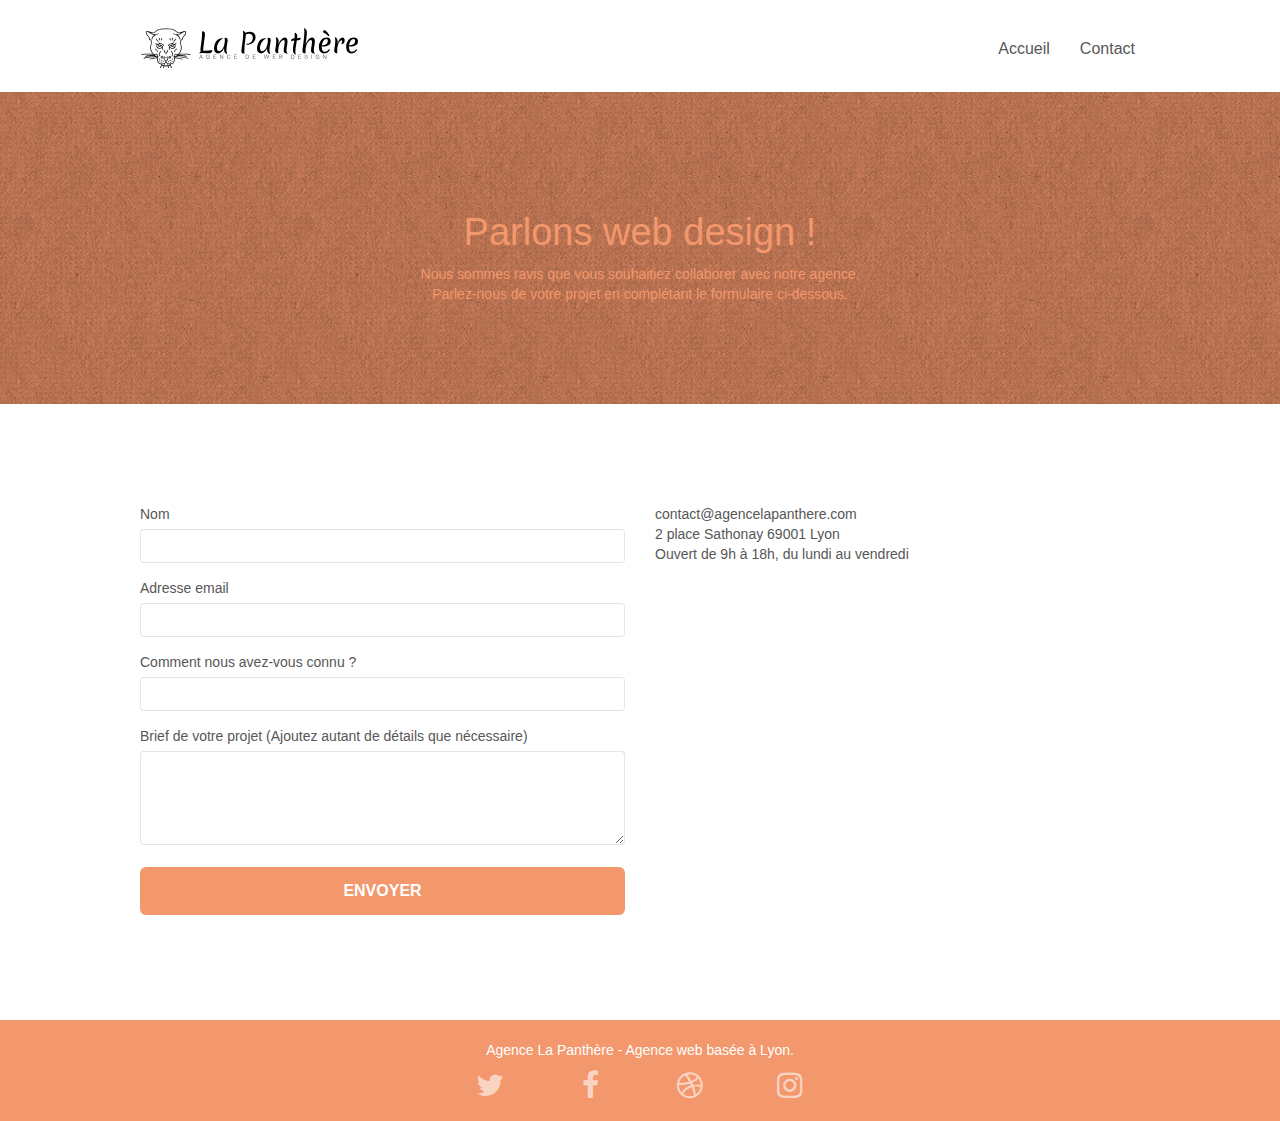
==== commit e607379d: "h2" ====
--- a/page2.html
+++ b/page2.html
@@ -148,23 +148,22 @@
 						<div class="row row-no-gutters social">
 							<div class="col-sm-3">
 								<div class="text-center">
-									<a class="social" href="index.html"><span class="fa fa-twitter icon-md"></span></a>
+									<a class="social" href="#"><span class="fa fa-twitter icon-md"></span></a>
 								</div>
 							</div>
 							<div class="col-sm-3">
 								<div class="text-center">
-									<a class="social" href="index.html"><span class="fa fa-facebook icon-md"></span></a>
+									<a class="social" href="#"><span class="fa fa-facebook icon-md"></span></a>
 								</div>
 							</div>
 							<div class="col-sm-3">
 								<div class="text-center">
-									<a class="social" href="index.html"><span class="fa fa-dribbble icon-md"></span></a>
+									<a class="social" href="#"><span class="fa fa-dribbble icon-md"></span></a>
 								</div>
 							</div>
 							<div class="col-sm-3">
 								<div class="text-center">
-									<a class="social" href="index.html"><span
-											class="fa fa-instagram icon-md"></span></a>
+									<a class="social" href="#"><span class="fa fa-instagram icon-md"></span></a>
 								</div>
 							</div>
 						</div>
--- a/style.css
+++ b/style.css
@@ -10,7 +10,7 @@
 a,
 button {
     transition: all .3s ease-in-out;
-    outline: none!important;
+    outline: none !important;
 }
 
 a:hover {
@@ -66,10 +66,10 @@
 .bg-tr-edge,
 .bg-br-edge,
 .bg-repeat {
-    -webkit-background-size: auto!important;
-    -moz-background-size: auto!important;
-    -o-background-size: auto!important;
-    background-size: auto!important;
+    -webkit-background-size: auto !important;
+    -moz-background-size: auto !important;
+    -o-background-size: auto !important;
+    background-size: auto !important;
 }
 
 .bg-repeat {
@@ -277,8 +277,8 @@
     margin-left: 0;
 }
 
-.row.row-no-gutters > [class^="col-"],
-.row.row-no-gutters > [class*=" col-"] {
+.row.row-no-gutters>[class^="col-"],
+.row.row-no-gutters>[class*=" col-"] {
     padding-right: 0;
     padding-left: 0;
 }
@@ -322,18 +322,18 @@
     z-index: 1;
 }
 
-.nav > li {
+.nav>li {
     float: left;
     margin-top: 4px;
     font-size: 16px;
 }
 
-.navbar-nav .open .dropdown-menu > li > a {
+.navbar-nav .open .dropdown-menu>li>a {
     text-align: inherit;
 }
 
-.nav > li a:hover,
-.nav > li a:focus {
+.nav>li a:hover,
+.nav>li a:focus {
     background: transparent;
 }
 
@@ -343,7 +343,7 @@
 }
 
 .navbar-toggle:hover {
-    background: transparent!important;
+    background: transparent !important;
 }
 
 .navbar-toggle .icon-bar {
@@ -370,26 +370,32 @@
         transform: translate(0, -50%);
         -webkit-transform: translateY(-50%);
     }
-    .nav > li .dropdown-menu a,
-    .nav > li .dropdown-menu a:hover {
+
+    .nav>li .dropdown-menu a,
+    .nav>li .dropdown-menu a:hover {
         color: #484848;
     }
+
     .nav-invert .site-navigation {
         left: 0;
         right: 0;
     }
+
     .nav-center {
         text-align: center;
     }
+
     .nav-center .navbar-header {
         width: 100%;
     }
+
     .nav-center .navbar-header,
     .nav-center .navbar-brand,
-    .nav-center .nav > li {
+    .nav-center .nav>li {
         float: none;
         display: inline-block;
     }
+
     .nav-center .site-navigation {
         position: relative;
         width: 100%;
@@ -397,14 +403,15 @@
         margin-right: 0px;
         margin-top: 20px;
     }
+
     .nav-center.mini-nav .navbar-toggle {
         float: none;
         margin: 10px auto 0;
     }
 }
 
-.nav > li > .dropdown a {
-    background: none!important;
+.nav>li>.dropdown a {
+    background: none !important;
     display: block;
     padding: 14px 15px;
 }
@@ -431,7 +438,7 @@
     border-top-color: transparent;
     border-right-color: transparent;
     border-bottom-color: transparent;
-    margin: 6px -5px 0 0!important;
+    margin: 6px -5px 0 0 !important;
     float: right;
 }
 
@@ -461,7 +468,7 @@
 }
 
 button {
-    outline: none!important;
+    outline: none !important;
 }
 
 .btn-rd {
@@ -476,11 +483,11 @@
 }
 
 .icon-md {
-    font-size: 30px!important;
+    font-size: 30px !important;
 }
 
 .icon-lg {
-    font-size: 60px!important;
+    font-size: 60px !important;
 }
 
 .sm-shadow {
@@ -651,7 +658,7 @@
 a {
     font-family: "helvetica";
     font-weight: 400;
-    color: #575757!important;
+    color: #575757 !important;
 }
 
 .container {
@@ -677,7 +684,7 @@
 }
 
 p {
-    font-size: 11px;
+    font-size: 14px;
 }
 
 .tight-width-whitespace {
@@ -692,7 +699,7 @@
 
 .cta-hero {
     margin-top: 22px;
-    color: #FFFFFF!important;
+    color: #FFFFFF !important;
     text-transform: uppercase;
     padding: 12px 28px 12px 28px;
     font-size: 16px;
@@ -713,7 +720,7 @@
     font-size: 15px;
     text-transform: uppercase;
     font-weight: 700;
-    color: #333333!important;
+    color: #333333 !important;
 }
 
 .med-width-whitespace {
@@ -723,11 +730,11 @@
 }
 
 h1 {
-    color: #333333!important;
+    color: #333333 !important;
 }
 
 h4 {
-    color: #333333!important;
+    color: #333333 !important;
 }
 
 .icons {
@@ -736,7 +743,7 @@
 }
 
 .white {
-    color: #FFFFFF!important;
+    color: #FFFFFF !important;
 }
 
 .portfolio-thumb {
@@ -759,7 +766,7 @@
 
 .bold-link {
     font-weight: 900;
-    text-decoration: underline!important;
+    text-decoration: underline !important;
 }
 
 .bgc-white {
@@ -775,38 +782,38 @@
 }
 
 .tc-white {
-    color: #F3976C!important;
+    color: #F3976C !important;
 }
 
 .btn-atomic-tangerine {
     background: #F3976C;
-    color: #FFFFFF!important;
+    color: #FFFFFF !important;
 }
 
 .btn-atomic-tangerine:hover {
-    background: #c27956!important;
-    color: #FFFFFF!important;
+    background: #c27956 !important;
+    color: #FFFFFF !important;
 }
 
 .ltc-white {
-    color: #FFFFFF!important;
+    color: #FFFFFF !important;
 }
 
 .ltc-white:hover {
-    color: #cccccc!important;
+    color: #cccccc !important;
 }
 
 .ltc-atomic-tangerine {
-    color: #F3976C!important;
+    color: #F3976C !important;
 }
 
 .ltc-atomic-tangerine:hover {
-    color: #c27956!important;
+    color: #c27956 !important;
 }
 
 .icon-dark-slate-blue {
-    color: #364577!important;
-    border-color: #364577!important;
+    color: #364577 !important;
+    border-color: #364577 !important;
 }
 
 .bg-dots-bg {
@@ -830,6 +837,7 @@
         padding-left: 20px;
         padding-right: 20px;
     }
+
     .bloc.full-width-bloc,
     .bloc-tile-2.full-width-bloc .container,
     .bloc-tile-3.full-width-bloc .container,
@@ -843,6 +851,7 @@
     .navbar .nav {
         max-width: 80%
     }
+
     .nav-center.navbar .nav {
         max-width: 100%
     }
@@ -864,23 +873,28 @@
     .container {
         width: 100%;
     }
+
     .b-parallax {
         background-attachment: scroll;
     }
+
     .page-container,
     #hero-bloc {
         overflow-x: hidden;
         position: relative;
     }
+
     .bloc {
         padding-left: constant(safe-area-inset-left);
         padding-right: constant(safe-area-inset-right);
     }
+
     .bloc-group,
     .bloc-group .bloc {
         display: block;
         width: 100%;
     }
+
     .bloc-fill-screen .fill-bloc-top-edge,
     .bloc-fill-screen .fill-bloc-bottom-edge {
         padding: 0 20px;
@@ -894,6 +908,7 @@
         overflow-x: hidden;
         position: relative;
     }
+
     h1,
     h2,
     h3,
@@ -902,28 +917,33 @@
     h6,
     p,
     #disqus_thread {
-        padding-left: 10px!important;
-        padding-right: 10px!important;
-    }
+        padding-left: 10px !important;
+        padding-right: 10px !important;
+    }
+
     .b-parallax {
         background-attachment: scroll;
     }
+
     .navbar .nav {
         padding-top: 0;
         border-top: 1px solid rgba(0, 0, 0, .2);
-        float: none!important;
-    }
+        float: none !important;
+    }
+
     .navbar.row {
         margin-left: 0;
         margin-right: 0;
     }
+
     .site-navigation {
         position: inherit;
         transform: none;
         -webkit-transform: none;
         -ms-transform: none;
     }
-    .nav > li {
+
+    .nav>li {
         margin-top: 0;
         border-bottom: 1px solid rgba(0, 0, 0, .1);
         background: rgba(0, 0, 0, .05);
@@ -931,62 +951,76 @@
         padding-left: 15px;
         width: 100%;
     }
-    .nav > li:hover {
+
+    .nav>li:hover {
         background: rgba(0, 0, 0, .08);
     }
+
     .dropdown .dropdown a .caret {
         float: none;
-        margin: 5px 0 0 10px!important;
+        margin: 5px 0 0 10px !important;
         border: 4px solid black;
         border-bottom-color: transparent;
         border-right-color: transparent;
         border-left-color: transparent;
     }
+
     #hero-bloc .navbar .nav {
         background: rgba(0, 0, 0, .8);
     }
+
     #hero-bloc .navbar .nav a {
         color: rgba(255, 255, 255, .6);
     }
+
     .hero {
         padding: 50px 0;
     }
+
     .hero-nav {
         left: -1px;
         right: -1px;
     }
+
     .navbar-collapse {
         padding: 0;
         overflow-x: hidden;
         -webkit-box-shadow: none;
         box-shadow: none;
     }
+
     .navbar-brand img {
         max-height: 40px;
         width: auto;
     }
+
     .nav-invert .navbar-header {
         float: none;
         width: 100%;
     }
+
     .nav-invert .navbar-toggle {
         float: left;
         margin-left: 10px;
     }
+
     .bloc {
         padding-left: 0;
         padding-right: 0;
     }
+
     .bloc-xxl,
     .bloc-xl,
     .bloc-lg {
         padding: 40px 0;
     }
+
     .bloc-sm,
     .bloc-md {
         padding-left: 0;
         padding-right: 0;
     }
+
     .bloc-tile-2 .container,
     .bloc-tile-3 .container,
     .bloc-tile-4 .container,
@@ -995,33 +1029,42 @@
         padding-left: 0;
         padding-right: 0;
     }
+
     .a-block {
         padding: 0 10px;
     }
+
     .btn-dwn {
         display: none;
     }
+
     .voffset {
         margin-top: 5px;
     }
+
     .voffset-md {
         margin-top: 20px;
     }
+
     .voffset-lg {
         margin-top: 30px;
     }
+
     form {
         padding: 5px;
     }
+
     .close-lightbox {
         display: inline-block;
     }
+
     .blocsapp-device-iphone5 {
         background-size: 216px 425px;
         padding-top: 60px;
         width: 216px;
         height: 425px;
     }
+
     .blocsapp-device-iphone5 img {
         width: 180px;
         height: 320px;
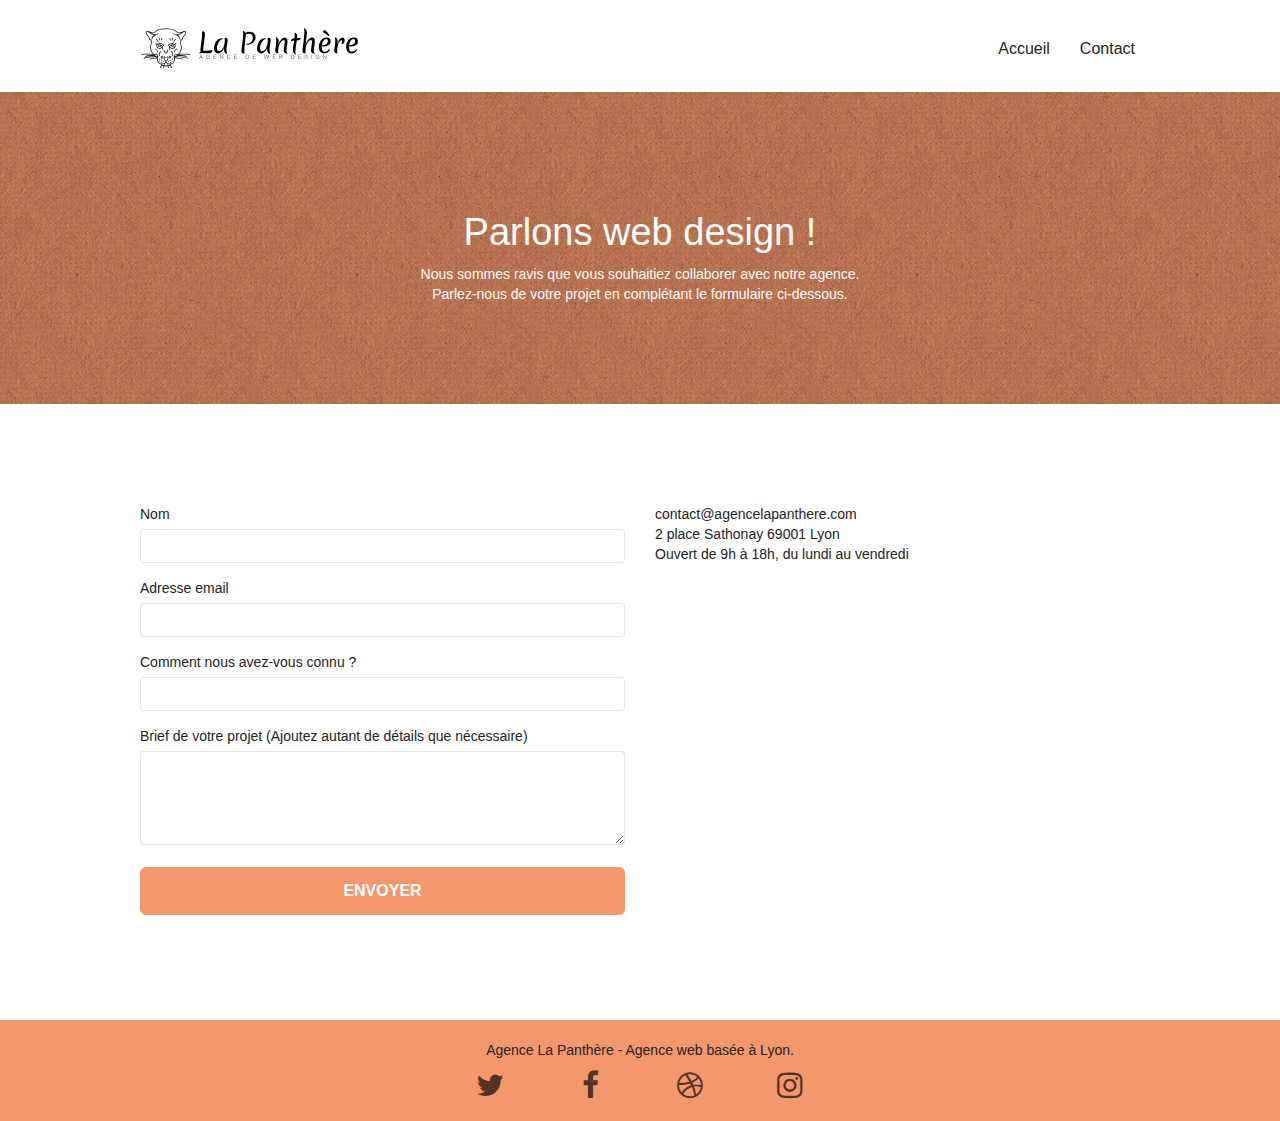
==== commit 15633f27: "color" ====
--- a/page2.html
+++ b/page2.html
@@ -91,25 +91,25 @@
 						<form id="form_1" novalidate success-msg="Your message has been sent."
 							fail-msg="Sorry it seems that our mail server is not responding, Sorry for the inconvenience!">
 							<div class="form-group">
-								<label>
+								<label for="name">
 									Nom
 								</label>
 								<input id="name" class="form-control" required />
 							</div>
 							<div class="form-group">
-								<label>
+								<label for="email">
 									Adresse email
 								</label>
 								<input id="email" class="form-control" type="email" required />
 							</div>
 							<div class="form-group">
-								<label>
+								<label for="information">
 									Comment nous avez-vous connu ?
 								</label>
 								<input class="form-control" type="email" required id="input_504" />
 							</div>
 							<div class="form-group">
-								<label>
+								<label for="your project">
 									Brief de votre projet (Ajoutez autant de détails que nécessaire)<br>
 								</label><textarea id="message" class="form-control" rows="4" cols="50"
 									required></textarea>
@@ -142,7 +142,7 @@
 			<div class="container bloc-sm">
 				<div class="row">
 					<div class="col-sm-12">
-						<p class="text-center white">
+						<p class="text-center">
 							Agence La Panthère - Agence web basée à Lyon.<br>
 						</p>
 						<div class="row row-no-gutters social">
--- a/style.css
+++ b/style.css
@@ -133,7 +133,7 @@
 .d-bloc h5 a,
 .d-bloc h6 a,
 .d-bloc p a {
-    color: rgba(255, 255, 255, .6);
+    color: rgba(0, 0, 0, 0.658);
 }
 
 .d-bloc .a-btn:hover,
@@ -283,6 +283,10 @@
     padding-left: 0;
 }
 
+.row {
+    color: #242424;
+}
+
 #bloc-1-hero h1 {
     font-size: 32px;
 }
@@ -658,7 +662,7 @@
 a {
     font-family: "helvetica";
     font-weight: 400;
-    color: #575757 !important;
+    color: #242424 !important;
 }
 
 .container {
@@ -782,7 +786,7 @@
 }
 
 .tc-white {
-    color: #F3976C !important;
+    color: #ffffff !important;
 }
 
 .btn-atomic-tangerine {
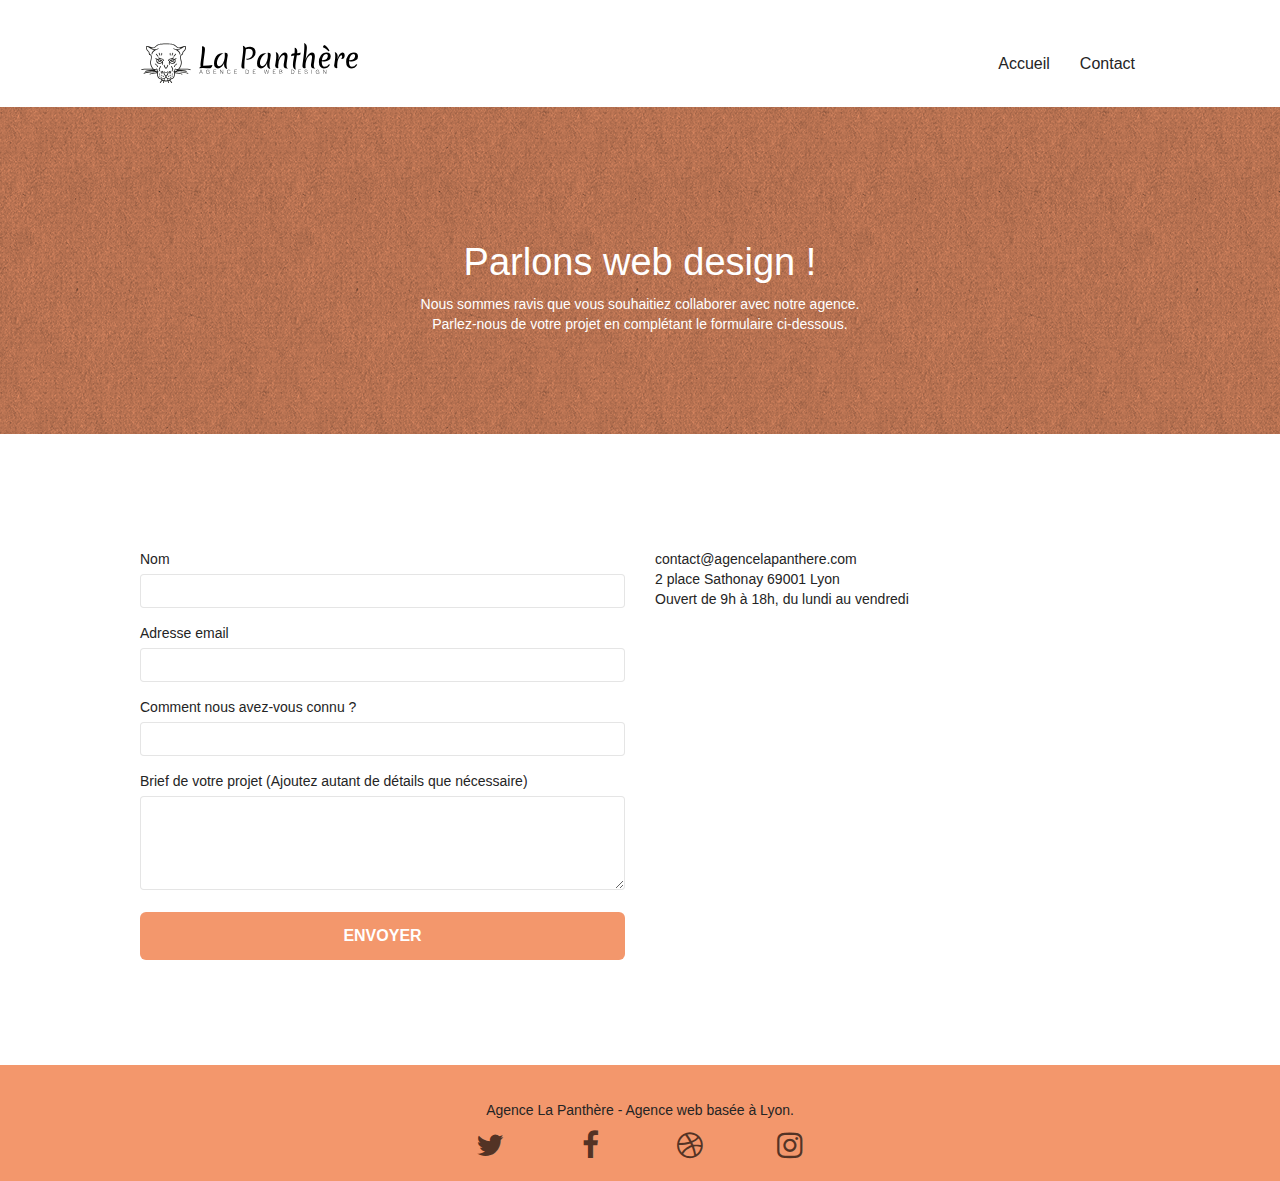
==== commit 49c75abb: "f" ====
--- a/page2.html
+++ b/page2.html
@@ -1,5 +1,5 @@
 <!doctype html>
-<html lang="en">
+<html lang="fr">
 
 <head>
 	<meta charset="utf-8">
@@ -103,13 +103,13 @@
 								<input id="email" class="form-control" type="email" required />
 							</div>
 							<div class="form-group">
-								<label for="information">
+								<label for="input_504">
 									Comment nous avez-vous connu ?
 								</label>
 								<input class="form-control" type="email" required id="input_504" />
 							</div>
 							<div class="form-group">
-								<label for="your project">
+								<label for="message">
 									Brief de votre projet (Ajoutez autant de détails que nécessaire)<br>
 								</label><textarea id="message" class="form-control" rows="4" cols="50"
 									required></textarea>
--- a/style.css
+++ b/style.css
@@ -284,6 +284,7 @@
 }
 
 .row {
+    margin-top: 15px;
     color: #242424;
 }
 
@@ -833,7 +834,7 @@
 }
 
 .bg-presentation {
-    background-image: url("img/image-de-presentation.bmp");
+    background-image: url("img/image-de-presentation.jpg");
 }
 
 @media (max-width: 1024px) {
